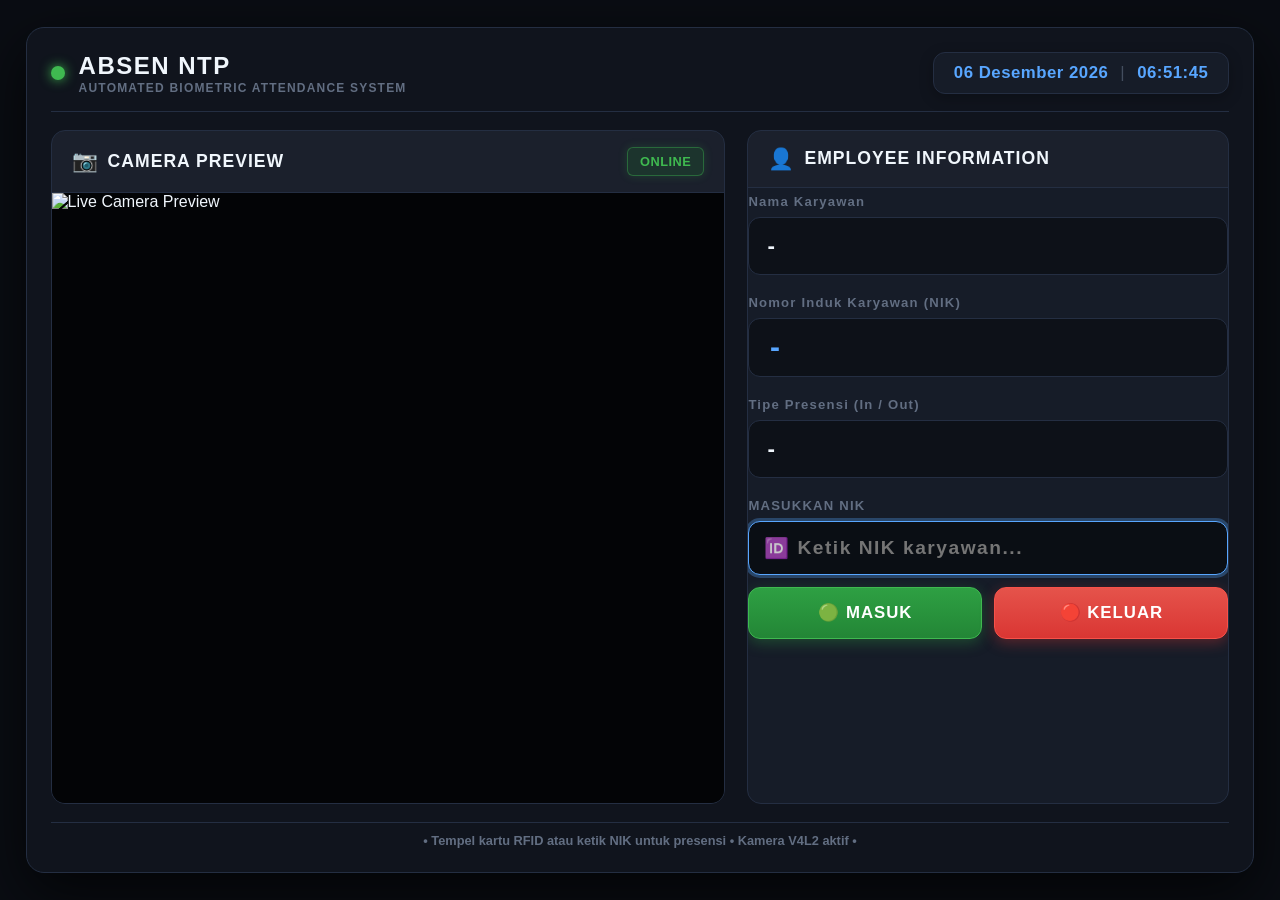
==== absen/static/index.html @ 1f549925 "perf(kiosk): optimize kiosk hold duration to 1.2s and reduce debounce to 0.7s for high-speed multi-u" ====
<!DOCTYPE html>
<html lang="id">
<head>
    <meta charset="UTF-8">
    <meta name="viewport" content="width=device-width, initial-scale=1.0">
    <title>Absen NTP - Biometric Attendance</title>
    <link rel="stylesheet" href="style.css?v=15">
</head>
<body>
    <div class="absen-ntp-container kiosk-container">
        <!-- Area Header -->
        <header class="app-header">
            <div class="logo-area">
                <span class="status-dot"></span>
                <div>
                    <h1>ABSEN NTP</h1>
                    <span class="subtitle">AUTOMATED BIOMETRIC ATTENDANCE SYSTEM</span>
                </div>
            </div>

            <div class="header-right">
                <div class="datetime-badge">
                    <span id="liveDate">-- --- ----</span>
                    <span class="separator">|</span>
                    <span id="liveTime">--:--:--</span>
                </div>
            </div>
        </header>

        <!-- Tata Letak Utama -->
        <main class="main-grid">
            <!-- Panel Kiri: Layar Kamera Webcam -->
            <section class="card camera-section">
                <div class="card-header">
                    <div class="section-title">
                        <span class="title-icon">📷</span>
                        <h2 id="cameraTitle">CAMERA PREVIEW</h2>
                    </div>
                    <span class="badge" id="cameraStatus">STANDBY</span>
                </div>
                
                <div class="camera-viewport">
                    <!-- Siaran Live Stream Kamera Logitech C930e (V4L2) -->
                    <img id="streamVideo" class="camera-stream" src="api/camera/stream" alt="Live Camera Preview">
                    <video id="webcamVideo" class="hidden" autoplay playsinline muted></video>

                    <!-- Overlay Saat Standby / Terjadi Kendala -->
                    <div class="camera-overlay hidden" id="cameraOverlay">
                        <div class="camera-icon" id="cameraIcon">📷</div>
                        <p id="cameraMessage">Menghubungkan kamera...</p>
                        <button id="retryCameraBtn" class="absen-ntp-retry-btn kiosk-retry-btn hidden" type="button">🔄 Hubungkan Ulang Kamera</button>
                    </div>

                    <!-- Panduan Oval Wajah Biometrik -->
                    <div class="face-guide-overlay" id="faceGuide">
                        <div class="face-oval"></div>
                        <div class="face-guide-text">POSISIKAN WAJAH DI DALAM AREA INI</div>
                    </div>

                    <!-- Tampilan Hitung Mundur -->
                    <div class="countdown-overlay hidden" id="countdownOverlay">
                        <span id="countdownNumber">3</span>
                    </div>

                    <!-- Pratinjau Foto Hasil Jepretan -->
                    <img id="capturedPreview" class="captured-preview hidden" alt="Captured Frame">
                    
                    <!-- Efek Lampu Kilat Rana -->
                    <div id="captureFlash" class="capture-flash"></div>
                    
                    <!-- Kanvas Snapshot (Offscreen) -->
                    <canvas id="captureCanvas" class="hidden"></canvas>
                </div>
            </section>

            <!-- Panel Kanan: Informasi Karyawan & Status Presensi -->
            <section class="card info-section">
                <div class="card-header">
                    <div class="section-title">
                        <span class="title-icon">👤</span>
                        <h2>EMPLOYEE INFORMATION</h2>
                    </div>
                </div>
                
                <div class="info-content">
                    <div class="info-group">
                        <label>Nama Karyawan</label>
                        <div class="info-value" id="employeeName">-</div>
                    </div>

                    <div class="info-group">
                        <label>Nomor Induk Karyawan (NIK)</label>
                        <div class="info-value highlight" id="employeeNik">-</div>
                    </div>

                    <div class="info-group">
                        <label>Tipe Presensi (In / Out)</label>
                        <div class="info-value" id="attendanceType" style="font-weight: 800; letter-spacing: 1px;">-</div>
                    </div>

                    <!-- NIK Manual Input & Tombol Masuk/Keluar -->
                    <div class="input-container info-group">
                        <label for="rfidInput">MASUKKAN NIK</label>
                        <div class="input-wrapper">
                            <span class="input-icon">🆔</span>
                            <input type="text" id="rfidInput" class="absen-ntp-input kiosk-input" placeholder="Ketik NIK karyawan..." autocomplete="off" autofocus>
                        </div>
                        <div class="manual-btn-group">
                            <button type="button" id="btnManualMasuk" class="manual-action-btn btn-masuk" title="Tekan untuk presensi Masuk">
                                🟢 MASUK
                            </button>
                            <button type="button" id="btnManualKeluar" class="manual-action-btn btn-keluar" title="Tekan untuk presensi Keluar">
                                🔴 KELUAR
                            </button>
                        </div>
                    </div>
                </div>
            </section>
        </main>

        <!-- Footer -->
        <footer class="app-footer">
            <span>&bull; Tempel kartu RFID atau ketik NIK untuk presensi &bull; Kamera V4L2 aktif &bull;</span>
        </footer>
    </div>

    <script src="app.js?v=28"></script>
</body>
</html>
---- absen/static/style.css ----
:root {
    --bg-main: #0a0d13;
    --bg-absen-ntp: #10141d;
    --bg-kiosk: var(--bg-absen-ntp);
    --card-bg: #161c28;
    --card-border: #242e42;
    --card-hover: #1c2434;
    --primary: #238636;
    --primary-glow: rgba(35, 134, 54, 0.4);
    --accent: #58a6ff;
    --accent-glow: rgba(88, 166, 255, 0.3);
    --text-primary: #f0f6fc;
    --text-secondary: #919eb0;
    --text-muted: #626e82;
    --status-bg: #182030;
    --font-family: -apple-system, BlinkMacSystemFont, "Segoe UI", Roboto, "Helvetica Neue", Arial, sans-serif;
}

* {
    margin: 0;
    padding: 0;
    box-sizing: border-box;
}

html,
body {
    width: 100%;
    height: 100vh;
    overflow: hidden;
    /* Mencegah scroll pada layar desktop */
    background-color: var(--bg-main);
    color: var(--text-primary);
    font-family: var(--font-family);
    display: flex;
    justify-content: center;
    align-items: center;
}

/* Kontainer Utama Layar Penuh */
.absen-ntp-container,
.kiosk-container {
    width: 96vw;
    max-width: 1400px;
    height: 94vh;
    background: var(--bg-absen-ntp);
    border: 1px solid var(--card-border);
    border-radius: 18px;
    padding: 24px;
    box-shadow: 0 20px 60px rgba(0, 0, 0, 0.7);
    display: flex;
    flex-direction: column;
    gap: 18px;
}

/* Mode Fullscreen Browser untuk semua halaman */
:fullscreen .absen-ntp-container,
:-webkit-full-screen .absen-ntp-container,
:fullscreen .kiosk-container,
:-webkit-full-screen .kiosk-container {
    width: 100vw !important;
    height: 100vh !important;
    max-width: 100vw !important;
    max-height: 100vh !important;
    border-radius: 0 !important;
    border: none !important;
    padding: 16px 24px !important;
    box-shadow: none !important;
}

:fullscreen html,
:fullscreen body,
:-webkit-full-screen html,
:-webkit-full-screen body {
    width: 100vw !important;
    height: 100vh !important;
    padding: 0 !important;
    margin: 0 !important;
    overflow: hidden !important;
}

@media (max-height: 800px) {

    html,
    body {
        height: auto;
        min-height: 100vh;
        overflow-y: auto;
    }

    .absen-ntp-container,
    .kiosk-container {
        height: auto;
        min-height: 94vh;
        margin: 14px auto;
    }
}

/* Bagian Header */
.app-header {
    display: flex;
    justify-content: space-between;
    align-items: center;
    border-bottom: 1px solid var(--card-border);
    padding-bottom: 16px;
    flex-shrink: 0;
}

.logo-area {
    display: flex;
    align-items: center;
    gap: 14px;
}

.status-dot {
    width: 14px;
    height: 14px;
    border-radius: 50%;
    background-color: #3fb950;
    box-shadow: 0 0 12px #3fb950;
    animation: pulseDot 2s infinite ease-in-out;
}

@keyframes pulseDot {

    0%,
    100% {
        opacity: 1;
        transform: scale(1);
    }

    50% {
        opacity: 0.6;
        transform: scale(0.9);
    }
}

.logo-area h1 {
    font-size: 1.5rem;
    letter-spacing: 1.5px;
    font-weight: 800;
    color: var(--text-primary);
    line-height: 1.2;
}

.logo-area .subtitle {
    font-size: 0.75rem;
    letter-spacing: 1.2px;
    color: var(--text-muted);
    font-weight: 600;
    display: block;
}

.header-right {
    display: flex;
    align-items: center;
    justify-content: flex-end;
}

.datetime-badge {
    background: var(--card-bg);
    border: 1px solid var(--card-border);
    padding: 10px 20px;
    border-radius: 12px;
    font-size: 1.05rem;
    font-weight: 800;
    color: var(--accent);
    display: flex;
    align-items: center;
    gap: 12px;
    font-variant-numeric: tabular-nums;
    box-shadow: 0 4px 14px rgba(0, 0, 0, 0.25);
    letter-spacing: 0.5px;
}

.datetime-badge .separator {
    color: var(--text-muted);
    font-weight: 400;
    opacity: 0.6;
}

/* Header Action Buttons */
.absen-ntp-toggle-btn,
.kiosk-toggle-btn,
.fullscreen-toggle-btn {
    background: var(--card-bg);
    border: 1px solid var(--card-border);
    color: var(--text-secondary);
    padding: 10px 16px;
    border-radius: 10px;
    font-size: 0.85rem;
    font-weight: 700;
    letter-spacing: 0.8px;
    cursor: pointer;
    transition: all 0.2s ease;
    display: flex;
    align-items: center;
    gap: 6px;
}

.absen-ntp-toggle-btn:hover,
.kiosk-toggle-btn:hover,
.fullscreen-toggle-btn:hover {
    background: #1c2434;
    border-color: var(--accent);
    color: var(--text-primary);
    box-shadow: 0 0 10px var(--accent-glow);
}

.absen-ntp-toggle-btn.active,
.kiosk-toggle-btn.active {
    border-color: #388bfd;
    color: #79c0ff;
    background: rgba(56, 139, 253, 0.15);
}

/* Tata Letak Kisi Utama */
.main-grid {
    display: grid;
    grid-template-columns: 1.4fr 1fr;
    gap: 22px;
    flex-grow: 1;
    min-height: 0;
    /* Mencegah overflow pada child flex */
}

/* Kartu Panel */
.card {
    background-color: var(--card-bg);
    border: 1px solid var(--card-border);
    border-radius: 14px;
    display: flex;
    flex-direction: column;
    overflow: hidden;
}

.card-header {
    display: flex;
    justify-content: space-between;
    align-items: center;
    padding: 16px 20px;
    background: rgba(255, 255, 255, 0.02);
    border-bottom: 1px solid var(--card-border);
}

.section-title {
    display: flex;
    align-items: center;
    gap: 10px;
}

.title-icon {
    font-size: 1.3rem;
}

.card-header h2 {
    font-size: 1.1rem;
    font-weight: 700;
    letter-spacing: 1px;
    color: var(--text-primary);
}

.badge {
    font-size: 0.8rem;
    font-weight: 700;
    padding: 6px 12px;
    border-radius: 6px;
    background: #21262d;
    color: var(--text-muted);
    letter-spacing: 0.5px;
    border: 1px solid rgba(255, 255, 255, 0.1);
    transition: all 0.2s ease;
}

.badge.active {
    background: rgba(35, 134, 54, 0.2);
    color: #3fb950;
    border-color: rgba(63, 185, 80, 0.4);
    box-shadow: 0 0 10px rgba(63, 185, 80, 0.2);
}

.badge.error {
    background: rgba(248, 81, 73, 0.2);
    color: #f85149;
    border-color: rgba(248, 81, 73, 0.4);
    box-shadow: 0 0 10px rgba(248, 81, 73, 0.2);
}

/* Tampilan Feed Kamera */
.camera-section {
    position: relative;
}

.camera-viewport {
    position: relative;
    width: 100%;
    height: 100%;
    min-height: 480px;
    background-color: #030406;
    overflow: hidden;
    display: flex;
    justify-content: center;
    align-items: center;
}

#webcamVideo,
.camera-stream {
    width: 100%;
    height: 100%;
    object-fit: cover;
    display: block;
    transform: none;
    /* Bawaan: Normal (tidak dicerminkan) */
    transition: transform 0.2s ease-in-out;
}

#webcamVideo.mirrored,
.camera-stream.mirrored {
    transform: scaleX(-1);
    /* Dicerminkan jika tombol mirror aktif */
}

/* Panduan Posisi Wajah */
.face-guide-overlay {
    position: absolute;
    top: 0;
    left: 0;
    right: 0;
    bottom: 0;
    display: flex;
    flex-direction: column;
    align-items: center;
    justify-content: center;
    pointer-events: none;
    z-index: 8;
    opacity: 0;
    transition: opacity 0.4s ease;
}

.face-guide-overlay.visible {
    opacity: 1;
}

.face-oval {
    width: 48%;
    height: 68%;
    border: 3px dashed rgba(63, 185, 80, 0.85);
    border-radius: 50%;
    box-shadow: 0 0 20px rgba(63, 185, 80, 0.3);
    animation: ovalGlow 2s infinite ease-in-out;
}

@keyframes ovalGlow {

    0%,
    100% {
        border-color: rgba(63, 185, 80, 0.9);
        box-shadow: 0 0 15px rgba(63, 185, 80, 0.3);
    }

    50% {
        border-color: rgba(121, 192, 255, 0.9);
        box-shadow: 0 0 25px rgba(88, 166, 255, 0.4);
    }
}

.face-guide-text {
    margin-top: 14px;
    font-size: 0.85rem;
    font-weight: 700;
    color: #ffffff;
    background: rgba(0, 0, 0, 0.7);
    padding: 6px 14px;
    border-radius: 20px;
    letter-spacing: 1px;
}

/* Countdown Overlay */
.countdown-overlay {
    position: absolute;
    top: 0;
    left: 0;
    right: 0;
    bottom: 0;
    display: flex;
    align-items: center;
    justify-content: center;
    background: rgba(0, 0, 0, 0.5);
    z-index: 12;
    pointer-events: none;
}

.countdown-overlay.hidden {
    display: none;
}

#countdownNumber {
    font-size: 9rem;
    font-weight: 900;
    color: #ffffff;
    text-shadow: 0 0 30px rgba(88, 166, 255, 1), 0 0 60px rgba(88, 166, 255, 0.8);
    animation: countdownPop 0.9s ease-out infinite;
    user-select: none;
}

@keyframes countdownPop {
    0% {
        transform: scale(0.5);
        opacity: 0.2;
    }

    50% {
        transform: scale(1.15);
        opacity: 1;
    }

    100% {
        transform: scale(1);
        opacity: 0.9;
    }
}

/* Shutter Flash */
.capture-flash {
    position: absolute;
    top: 0;
    left: 0;
    width: 100%;
    height: 100%;
    background: #ffffff;
    opacity: 0;
    z-index: 20;
    pointer-events: none;
}

.capture-flash.flash-active {
    animation: shutterFlash 0.35s ease-out;
}

@keyframes shutterFlash {
    0% {
        opacity: 0.9;
    }

    100% {
        opacity: 0;
    }
}

/* Captured Freeze Frame Preview */
.captured-preview {
    position: absolute;
    top: 0;
    left: 0;
    width: 100%;
    height: 100%;
    object-fit: cover;
    z-index: 15;
    border: 4px solid #2ea043;
    border-radius: 10px;
    transition: border-color 0.3s ease;
}

.captured-preview.preview-out {
    border: 4px solid #f85149 !important;
    box-shadow: 0 0 24px rgba(248, 81, 73, 0.45) !important;
}

.captured-preview.hidden {
    display: none;
}

/* Standby / Error Overlay */
.camera-overlay {
    position: absolute;
    top: 0;
    left: 0;
    right: 0;
    bottom: 0;
    display: flex;
    flex-direction: column;
    align-items: center;
    justify-content: center;
    gap: 14px;
    background: rgba(10, 13, 19, 0.92);
    color: var(--text-secondary);
    padding: 24px;
    text-align: center;
    z-index: 6;
}

.camera-overlay.hidden {
    display: none;
}

.camera-overlay.error {
    color: #f85149;
    background: rgba(16, 20, 29, 0.95);
}

.camera-icon {
    font-size: 3.5rem;
}

.absen-ntp-retry-btn,
.kiosk-retry-btn {
    background: #238636;
    border: 1px solid #2ea043;
    color: #ffffff;
    font-size: 0.95rem;
    font-weight: 700;
    padding: 10px 20px;
    border-radius: 8px;
    cursor: pointer;
    margin-top: 10px;
    transition: all 0.2s ease;
    display: inline-flex;
    align-items: center;
    gap: 8px;
}

.absen-ntp-retry-btn:hover,
.kiosk-retry-btn:hover {
    background: #2ea043;
    box-shadow: 0 0 16px rgba(46, 160, 67, 0.5);
    transform: translateY(-1px);
}

/* Information Panel */
.info-content {
    display: flex;
    flex-direction: column;
    gap: 20px;
    flex-grow: 1;
    justify-content: flex-start;
    padding-top: 6px;
}

.info-group {
    display: flex;
    flex-direction: column;
    gap: 8px;
}

.info-group label,
.info-subgroup label {
    font-size: 0.82rem;
    font-weight: 700;
    letter-spacing: 1.2px;
    color: var(--text-muted);
}

.info-value {
    font-size: 1.4rem;
    font-weight: 700;
    color: var(--text-primary);
    background: #0d1118;
    border: 1px solid var(--card-border);
    padding: 14px 18px;
    border-radius: 12px;
    min-height: 58px;
    display: flex;
    align-items: center;
    letter-spacing: 0.5px;
    transition: all 0.25s ease;
}

.info-value:hover {
    border-color: #303e58;
}

.info-value.highlight {
    color: var(--accent);
    font-family: monospace;
    font-size: 1.55rem;
    font-weight: 800;
}

.text-invalid {
    color: #ff7b72 !important;
    font-weight: 800 !important;
    letter-spacing: 1px;
    text-shadow: 0 0 10px rgba(248, 81, 73, 0.4);
}

.info-group-inline {
    display: grid;
    grid-template-columns: 1fr 1fr;
    gap: 14px;
}

.info-value.small {
    font-size: 1.1rem;
    min-height: 48px;
    padding: 12px 16px;
    font-variant-numeric: tabular-nums;
}

/* Status Banner (Ultra prominent) */
.status-banner {
    border-radius: 10px;
    padding: 16px;
    text-align: center;
    margin-top: 4px;
    border: 2px solid var(--card-border);
    transition: all 0.3s cubic-bezier(0.4, 0, 0.2, 1);
    box-shadow: 0 4px 16px rgba(0, 0, 0, 0.3);
}

.status-label {
    font-size: 0.7rem;
    font-weight: 800;
    letter-spacing: 1.5px;
    color: var(--text-muted);
    margin-bottom: 4px;
    text-transform: uppercase;
}

.status-text {
    font-size: 1.25rem;
    font-weight: 800;
    letter-spacing: 1.2px;
    color: var(--accent);
}

/* State Themes */
.status-banner.state-idle {
    background: #141b27;
    border-color: #27354d;
}

.status-banner.state-idle .status-text {
    color: var(--accent);
}

.status-banner.state-identifying {
    background: #13243d;
    border-color: #388bfd;
    box-shadow: 0 0 16px rgba(56, 139, 253, 0.25);
}

.status-banner.state-identifying .status-text {
    color: #79c0ff;
}

.status-banner.state-employee_found,
.status-banner.state-camera_ready {
    background: #0f2d1e;
    border-color: #238636;
    box-shadow: 0 0 16px rgba(46, 160, 67, 0.25);
}

.status-banner.state-employee_found .status-text,
.status-banner.state-camera_ready .status-text {
    color: #3fb950;
}

.status-banner.state-countdown {
    background: #332710;
    border-color: #d29922;
    box-shadow: 0 0 16px rgba(210, 153, 34, 0.25);
}

.status-banner.state-countdown .status-text {
    color: #e3b341;
}

.status-banner.state-capturing,
.status-banner.state-saving {
    background: #1f2735;
    border-color: #8b949e;
}

.status-banner.state-capturing .status-text,
.status-banner.state-saving .status-text {
    color: #f0f6fc;
}

.status-banner.state-success {
    background: #0b3d1e;
    border-color: #3fb950;
    box-shadow: 0 0 24px rgba(63, 185, 80, 0.4);
}

.status-banner.state-success .status-text {
    color: #56d364;
    font-size: 1.35rem;
}

/* Status Banner Presensi KELUAR (Merah Elegan / High Visibility) */
.status-banner.state-success-out,
.status-banner.state-out,
.status-banner.state-keluar {
    background: #381216 !important;
    border-color: #f85149 !important;
    box-shadow: 0 0 26px rgba(248, 81, 73, 0.5) !important;
}

.status-banner.state-success-out .status-text,
.status-banner.state-out .status-text,
.status-banner.state-keluar .status-text {
    color: #ff7b72 !important;
    font-size: 1.35rem !important;
    text-shadow: 0 0 10px rgba(248, 81, 73, 0.4);
}

.status-banner.state-error {
    background: #3d1515;
    border-color: #f85149;
    box-shadow: 0 0 20px rgba(248, 81, 73, 0.3);
}

.status-banner.state-error .status-text {
    color: #f85149;
}

/* RFID Input Area & Dual Mode Selector */
.mode-select-btn {
    cursor: pointer;
    font-family: inherit;
    font-weight: 700;
    transition: all 0.2s ease;
}

.mode-select-btn:hover {
    transform: translateY(-1px);
    box-shadow: 0 4px 12px rgba(0, 0, 0, 0.25);
}

.mode-select-btn:active {
    transform: translateY(0);
}

.input-container {
    display: flex;
    flex-direction: column;
    gap: 8px;
    margin-top: 0;
    padding-top: 0;
}

.input-container label {
    font-size: 0.82rem;
    font-weight: 700;
    letter-spacing: 1.2px;
    color: var(--text-muted);
    text-transform: uppercase;
}

.input-wrapper {
    position: relative;
    display: flex;
    align-items: center;
}

.input-icon {
    position: absolute;
    left: 16px;
    font-size: 1.25rem;
    pointer-events: none;
    opacity: 0.8;
}

.absen-ntp-input,
.kiosk-input {
    width: 100%;
    height: 54px;
    background: #0a0e14;
    border: 1px solid var(--card-border);
    color: var(--text-primary);
    font-size: 1.2rem;
    font-weight: 700;
    padding: 12px 14px 12px 48px;
    border-radius: 12px;
    outline: none;
    transition: all 0.25s ease;
    letter-spacing: 1.5px;
}

.absen-ntp-input:focus,
.kiosk-input:focus {
    border-color: var(--accent);
    box-shadow: 0 0 0 3px var(--accent-glow);
}

.absen-ntp-input:disabled,
.kiosk-input:disabled {
    opacity: 0.4;
    cursor: not-allowed;
}

/* Tombol Masuk & Keluar Sejajar Sama Besar */
.manual-btn-group {
    display: grid;
    grid-template-columns: 1fr 1fr;
    gap: 12px;
    margin-top: 4px;
}

.manual-action-btn {
    height: 52px;
    border-radius: 12px;
    font-size: 1.05rem;
    font-weight: 800;
    letter-spacing: 1px;
    cursor: pointer;
    display: inline-flex;
    align-items: center;
    justify-content: center;
    gap: 8px;
    transition: all 0.2s cubic-bezier(0.4, 0, 0.2, 1);
    font-family: inherit;
    user-select: none;
}

.manual-action-btn:hover {
    transform: translateY(-2px);
}

.manual-action-btn:active {
    transform: translateY(0);
}

.manual-action-btn.btn-masuk {
    background: linear-gradient(180deg, #2ea043 0%, #238636 100%);
    border: 1px solid #3fb950;
    color: #ffffff;
    box-shadow: 0 4px 14px rgba(46, 160, 67, 0.35);
}

.manual-action-btn.btn-masuk:hover {
    background: linear-gradient(180deg, #3fb950 0%, #2ea043 100%);
    box-shadow: 0 6px 20px rgba(46, 160, 67, 0.55);
}

.manual-action-btn.btn-keluar {
    background: linear-gradient(180deg, #e5534b 0%, #da3633 100%);
    border: 1px solid #f85149;
    color: #ffffff;
    box-shadow: 0 4px 14px rgba(218, 54, 51, 0.35);
}

.manual-action-btn.btn-keluar:hover {
    background: linear-gradient(180deg, #f85149 0%, #da3633 100%);
    box-shadow: 0 6px 20px rgba(248, 81, 73, 0.55);
}

.manual-action-btn:disabled {
    opacity: 0.45;
    cursor: not-allowed;
    transform: none !important;
    box-shadow: none !important;
}

/* Footer */
.app-footer {
    text-align: center;
    border-top: 1px solid var(--card-border);
    padding-top: 10px;
    font-size: 0.8rem;
    color: var(--text-muted);
    font-weight: 600;
    flex-shrink: 0;
}

/* Utility */
.hidden {
    display: none !important;
}

/* Responsive Breakpoints for smaller screens or tablets */
@media (max-width: 992px) {

    html,
    body {
        height: auto;
        overflow-y: auto;
    }

    .absen-ntp-container,
    .kiosk-container {
        height: auto;
        width: 98vw;
        padding: 16px;
    }

    .main-grid {
        grid-template-columns: 1fr;
    }

    .camera-viewport {
        aspect-ratio: 4 / 3;
        min-height: 380px;
    }
}

/* ==========================================================================
   Employee Management Page Styles
   ========================================================================== */
.admin-grid {
    display: grid;
    grid-template-columns: 380px 1fr;
    gap: 22px;
    flex-grow: 1;
    min-height: 0;
}

@media (max-width: 992px) {
    .admin-grid {
        grid-template-columns: 1fr;
    }
}

.form-card,
.table-card {
    display: flex;
    flex-direction: column;
    overflow: hidden;
}

.form-scrollable-area {
    overflow-y: auto;
    flex-grow: 1;
    min-height: 0;
}

/* Custom Scrollbar untuk semua panel scrollable */
.form-scrollable-area::-webkit-scrollbar,
.gallery-grid::-webkit-scrollbar,
.table-wrapper::-webkit-scrollbar {
    width: 6px;
    height: 6px;
}

.form-scrollable-area::-webkit-scrollbar-thumb,
.gallery-grid::-webkit-scrollbar-thumb,
.table-wrapper::-webkit-scrollbar-thumb {
    background: var(--card-border);
    border-radius: 4px;
}

.form-scrollable-area::-webkit-scrollbar-thumb:hover,
.gallery-grid::-webkit-scrollbar-thumb:hover,
.table-wrapper::-webkit-scrollbar-thumb:hover {
    background: #388bfd;
}

.admin-form {
    display: flex;
    flex-direction: column;
    gap: 12px;
    padding: 6px 0;
}

.admin-input-group {
    display: flex;
    flex-direction: column;
    gap: 4px;
}

.admin-input-group label {
    font-size: 0.8rem;
    font-weight: 700;
    color: var(--text-secondary);
    text-transform: uppercase;
    letter-spacing: 0.5px;
}

.admin-input {
    width: 100%;
    background: #0a0e14;
    border: 1px solid var(--card-border);
    color: var(--text-primary);
    font-size: 0.9rem;
    font-weight: 600;
    padding: 10px 12px;
    border-radius: 8px;
    outline: none;
    transition: all 0.2s ease;
}

.admin-input:focus {
    border-color: var(--accent);
    box-shadow: 0 0 0 3px var(--accent-glow);
}

.admin-hint {
    font-size: 0.72rem;
    color: var(--text-muted);
    line-height: 1.3;
}

.btn-primary {
    background: #238636;
    border: 1px solid #2ea043;
    color: #ffffff;
    font-size: 0.9rem;
    font-weight: 700;
    padding: 11px 16px;
    border-radius: 8px;
    cursor: pointer;
    transition: all 0.2s ease;
    display: flex;
    align-items: center;
    justify-content: center;
    gap: 8px;
    margin-top: 6px;
}

.btn-primary:hover {
    background: #2ea043;
    box-shadow: 0 0 16px rgba(46, 160, 67, 0.4);
    transform: translateY(-1px);
}

.table-toolbar {
    display: flex;
    justify-content: space-between;
    align-items: center;
    gap: 12px;
    margin-bottom: 14px;
}

.search-input {
    max-width: 300px;
}

.table-wrapper {
    flex-grow: 1;
    overflow-y: auto;
    border: 1px solid var(--card-border);
    border-radius: 10px;
    background: #0c1017;
}

.data-table {
    width: 100%;
    border-collapse: collapse;
    font-size: 0.9rem;
    text-align: left;
}

.data-table th {
    background: #141a24;
    color: var(--text-secondary);
    font-weight: 700;
    padding: 12px 16px;
    border-bottom: 2px solid var(--card-border);
    position: sticky;
    top: 0;
    z-index: 2;
    text-transform: uppercase;
    font-size: 0.78rem;
    letter-spacing: 0.6px;
}

.data-table td {
    padding: 12px 16px;
    border-bottom: 1px solid rgba(36, 46, 66, 0.6);
    color: var(--text-primary);
}

.data-table tr:hover td {
    background: rgba(88, 166, 255, 0.05);
}

.badge-active {
    background: rgba(35, 134, 54, 0.2);
    color: #3fb950;
    border: 1px solid rgba(56, 139, 253, 0.3);
    padding: 4px 10px;
    border-radius: 12px;
    font-size: 0.75rem;
    font-weight: 700;
}

.btn-delete {
    background: rgba(248, 81, 73, 0.1);
    border: 1px solid rgba(248, 81, 73, 0.4);
    color: #f85149;
    padding: 6px 12px;
    border-radius: 6px;
    font-size: 0.8rem;
    font-weight: 700;
    cursor: pointer;
    transition: all 0.2s ease;
}

.btn-delete:hover {
    background: #da3633;
    color: #ffffff;
    box-shadow: 0 0 10px rgba(218, 54, 51, 0.5);
}

.alert-box {
    padding: 12px 14px;
    border-radius: 8px;
    font-size: 0.85rem;
    font-weight: 600;
    margin-top: 10px;
    display: none;
}

.alert-box.success {
    display: block;
    background: rgba(35, 134, 54, 0.2);
    border: 1px solid #238636;
    color: #3fb950;
}

.alert-box.error {
    display: block;
    background: rgba(248, 81, 73, 0.2);
    border: 1px solid #da3633;
    color: #f85149;
}

/* ==========================================================================
   Navigation Tabs & Header Links
   ========================================================================== */
.nav-tabs {
    display: flex;
    align-items: center;
    gap: 8px;
    flex-wrap: wrap;
}

.nav-btn {
    display: inline-flex;
    align-items: center;
    gap: 6px;
    padding: 8px 14px;
    border-radius: 8px;
    font-size: 0.82rem;
    font-weight: 700;
    color: var(--text-secondary);
    background: rgba(22, 27, 34, 0.8);
    border: 1px solid var(--card-border);
    text-decoration: none;
    transition: all 0.2s ease;
}

.nav-btn:hover {
    color: var(--text-primary);
    border-color: var(--accent);
    background: rgba(30, 38, 48, 0.9);
}

.nav-btn.active {
    color: #ffffff;
    background: linear-gradient(135deg, #1f6feb 0%, #1158c7 100%);
    border-color: #388bfd;
    box-shadow: 0 0 12px rgba(31, 111, 235, 0.4);
}

/* ==========================================================================
   Stats Summary Bar
   ========================================================================== */
.stats-bar {
    display: grid;
    grid-template-columns: repeat(auto-fit, minmax(180px, 1fr));
    gap: 14px;
    margin-bottom: 18px;
}

.stat-card {
    background: rgba(16, 21, 30, 0.7);
    border: 1px solid var(--card-border);
    border-radius: 10px;
    padding: 14px 18px;
    display: flex;
    flex-direction: column;
    gap: 4px;
}

.stat-card .stat-label {
    font-size: 0.74rem;
    font-weight: 700;
    color: var(--text-muted);
    text-transform: uppercase;
    letter-spacing: 0.5px;
}

.stat-card .stat-value {
    font-size: 1.35rem;
    font-weight: 800;
    color: var(--text-primary);
}

.stat-card .stat-value.highlight {
    color: var(--accent);
}

.stat-card .stat-value.success {
    color: #3fb950;
}

/* ==========================================================================
   Attendance Photo Gallery Styles
   ========================================================================== */
.gallery-layout {
    display: flex;
    flex-direction: column;
    gap: 18px;
    flex-grow: 1;
    min-height: 0;
}

.gallery-grid {
    display: grid;
    grid-template-columns: repeat(auto-fill, minmax(230px, 1fr));
    gap: 18px;
    overflow-y: auto;
    padding-bottom: 16px;
    flex-grow: 1;
}

.gallery-card {
    background: #0d1219;
    border: 1px solid var(--card-border);
    border-radius: 12px;
    overflow: hidden;
    display: flex;
    flex-direction: column;
    transition: all 0.25s cubic-bezier(0.16, 1, 0.3, 1);
    box-shadow: 0 4px 12px rgba(0, 0, 0, 0.3);
}

.gallery-card:hover {
    transform: translateY(-4px);
    border-color: var(--accent);
    box-shadow: 0 8px 24px rgba(31, 111, 235, 0.25);
}

.gallery-thumb-wrap {
    position: relative;
    width: 100%;
    height: 160px;
    background: #030406;
    cursor: pointer;
    overflow: hidden;
}

.gallery-thumb-wrap img {
    width: 100%;
    height: 100%;
    object-fit: cover;
    transition: transform 0.3s ease;
}

.gallery-thumb-wrap:hover img {
    transform: scale(1.06);
}

.gallery-thumb-overlay {
    position: absolute;
    top: 0;
    left: 0;
    right: 0;
    bottom: 0;
    background: rgba(0, 0, 0, 0.45);
    display: flex;
    align-items: center;
    justify-content: center;
    opacity: 0;
    transition: opacity 0.2s ease;
    font-size: 1.5rem;
    color: #ffffff;
}

.gallery-thumb-wrap:hover .gallery-thumb-overlay {
    opacity: 1;
}

.gallery-card-body {
    padding: 12px 14px;
    display: flex;
    flex-direction: column;
    gap: 5px;
    flex-grow: 1;
}

.gallery-name {
    font-size: 0.95rem;
    font-weight: 700;
    color: #ffffff;
    white-space: nowrap;
    overflow: hidden;
    text-overflow: ellipsis;
}

.gallery-nik {
    font-size: 0.8rem;
    font-weight: 600;
    color: var(--accent);
}

.gallery-time {
    font-size: 0.76rem;
    color: var(--text-muted);
    margin-top: 4px;
    display: flex;
    align-items: center;
    gap: 5px;
}

/* ==========================================================================
   Full-Resolution Photo Modal Viewer
   ========================================================================== */
.photo-modal {
    position: fixed;
    top: 0;
    left: 0;
    right: 0;
    bottom: 0;
    background: rgba(4, 7, 12, 0.88);
    backdrop-filter: blur(8px);
    z-index: 1000;
    display: flex;
    align-items: center;
    justify-content: center;
    padding: 20px;
}

.photo-modal.hidden {
    display: none;
}

.photo-modal-content {
    position: relative;
    max-width: 720px;
    width: 100%;
    background: #0d1219;
    border: 1px solid var(--card-border);
    border-radius: 14px;
    padding: 18px;
    box-shadow: 0 16px 40px rgba(0, 0, 0, 0.7);
    display: flex;
    flex-direction: column;
    gap: 12px;
}

.photo-modal-img {
    width: 100%;
    max-height: 65vh;
    object-fit: contain;
    border-radius: 8px;
    background: #000000;
    border: 1px solid rgba(255, 255, 255, 0.08);
}

.photo-modal-header {
    display: flex;
    justify-content: space-between;
    align-items: center;
}

.photo-modal-close {
    background: rgba(255, 255, 255, 0.1);
    border: none;
    color: #ffffff;
    font-size: 1.1rem;
    width: 32px;
    height: 32px;
    border-radius: 50%;
    cursor: pointer;
    display: flex;
    align-items: center;
    justify-content: center;
    transition: background 0.2s ease;
}

.photo-modal-close:hover {
    background: rgba(248, 81, 73, 0.4);
}
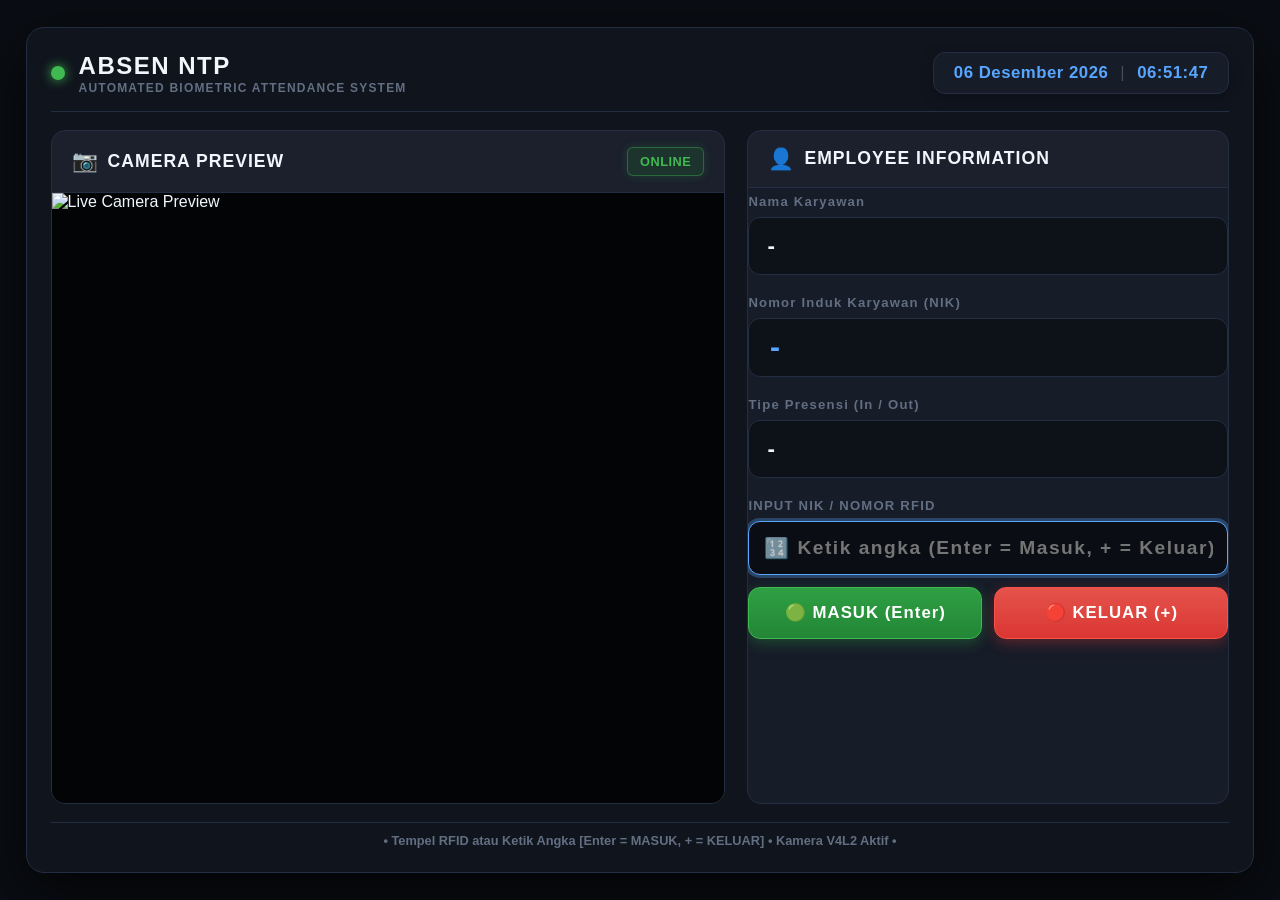
==== commit b927bdb8: "feat(input): enforce numeric-only input and bind Enter for IN (Masuk) and Plus (+) for OUT (Keluar) " ====
--- a/absen/static/index.html
+++ b/absen/static/index.html
@@ -98,19 +98,19 @@
                         <div class="info-value" id="attendanceType" style="font-weight: 800; letter-spacing: 1px;">-</div>
                     </div>
 
-                    <!-- NIK Manual Input & Tombol Masuk/Keluar -->
+                    <!-- NIK / RFID Manual Input & Tombol Masuk/Keluar -->
                     <div class="input-container info-group">
-                        <label for="rfidInput">MASUKKAN NIK</label>
+                        <label for="rfidInput">INPUT NIK / NOMOR RFID</label>
                         <div class="input-wrapper">
-                            <span class="input-icon">🆔</span>
-                            <input type="text" id="rfidInput" class="absen-ntp-input kiosk-input" placeholder="Ketik NIK karyawan..." autocomplete="off" autofocus>
+                            <span class="input-icon">🔢</span>
+                            <input type="text" id="rfidInput" class="absen-ntp-input kiosk-input" placeholder="Ketik angka (Enter = Masuk, + = Keluar)..." inputmode="numeric" pattern="[0-9]*" autocomplete="off" autofocus>
                         </div>
                         <div class="manual-btn-group">
-                            <button type="button" id="btnManualMasuk" class="manual-action-btn btn-masuk" title="Tekan untuk presensi Masuk">
-                                🟢 MASUK
+                            <button type="button" id="btnManualMasuk" class="manual-action-btn btn-masuk" title="Tekan Enter atau klik untuk Presensi Masuk">
+                                🟢 MASUK (Enter)
                             </button>
-                            <button type="button" id="btnManualKeluar" class="manual-action-btn btn-keluar" title="Tekan untuk presensi Keluar">
-                                🔴 KELUAR
+                            <button type="button" id="btnManualKeluar" class="manual-action-btn btn-keluar" title="Tekan tombol + atau klik untuk Presensi Keluar">
+                                🔴 KELUAR (+)
                             </button>
                         </div>
                     </div>
@@ -120,10 +120,10 @@
 
         <!-- Footer -->
         <footer class="app-footer">
-            <span>&bull; Tempel kartu RFID atau ketik NIK untuk presensi &bull; Kamera V4L2 aktif &bull;</span>
+            <span>&bull; Tempel RFID atau Ketik Angka [Enter = MASUK, + = KELUAR] &bull; Kamera V4L2 Aktif &bull;</span>
         </footer>
     </div>
 
-    <script src="app.js?v=28"></script>
+    <script src="app.js?v=29"></script>
 </body>
 </html>
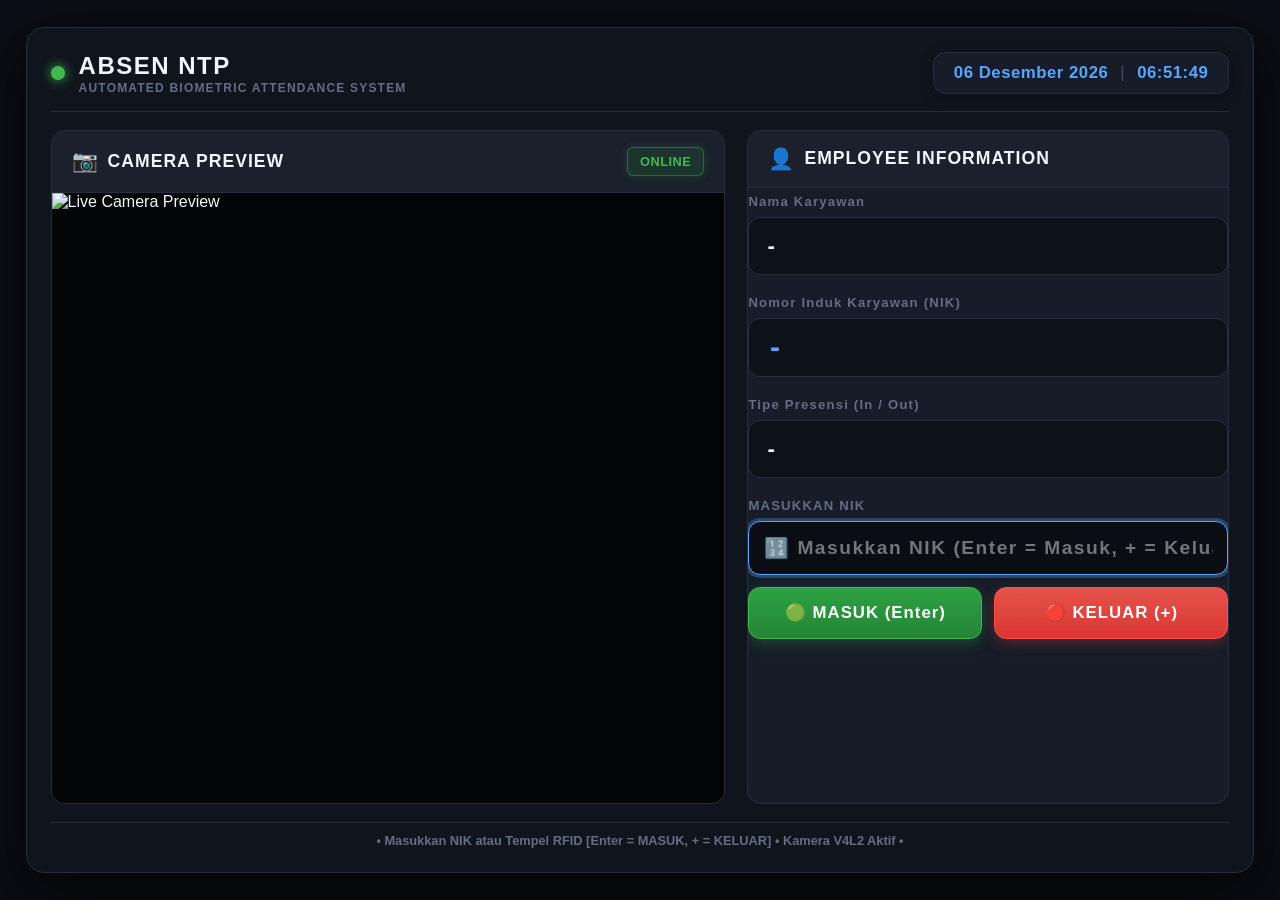
==== commit 818e7109: "Fix numpad key mapping with NumLock ON/OFF support and update input label to MASUKKAN NIK" ====
--- a/absen/static/index.html
+++ b/absen/static/index.html
@@ -98,12 +98,12 @@
                         <div class="info-value" id="attendanceType" style="font-weight: 800; letter-spacing: 1px;">-</div>
                     </div>
 
-                    <!-- NIK / RFID Manual Input & Tombol Masuk/Keluar -->
+                    <!-- NIK Manual Input & Tombol Masuk/Keluar -->
                     <div class="input-container info-group">
-                        <label for="rfidInput">INPUT NIK / NOMOR RFID</label>
+                        <label for="rfidInput">MASUKKAN NIK</label>
                         <div class="input-wrapper">
                             <span class="input-icon">🔢</span>
-                            <input type="text" id="rfidInput" class="absen-ntp-input kiosk-input" placeholder="Ketik angka (Enter = Masuk, + = Keluar)..." inputmode="numeric" pattern="[0-9]*" autocomplete="off" autofocus>
+                            <input type="text" id="rfidInput" class="absen-ntp-input kiosk-input" placeholder="Masukkan NIK (Enter = Masuk, + = Keluar)..." inputmode="numeric" pattern="[0-9]*" autocomplete="off" autofocus>
                         </div>
                         <div class="manual-btn-group">
                             <button type="button" id="btnManualMasuk" class="manual-action-btn btn-masuk" title="Tekan Enter atau klik untuk Presensi Masuk">
@@ -120,10 +120,10 @@
 
         <!-- Footer -->
         <footer class="app-footer">
-            <span>&bull; Tempel RFID atau Ketik Angka [Enter = MASUK, + = KELUAR] &bull; Kamera V4L2 Aktif &bull;</span>
+            <span>&bull; Masukkan NIK atau Tempel RFID [Enter = MASUK, + = KELUAR] &bull; Kamera V4L2 Aktif &bull;</span>
         </footer>
     </div>
 
-    <script src="app.js?v=29"></script>
+    <script src="app.js?v=30"></script>
 </body>
 </html>
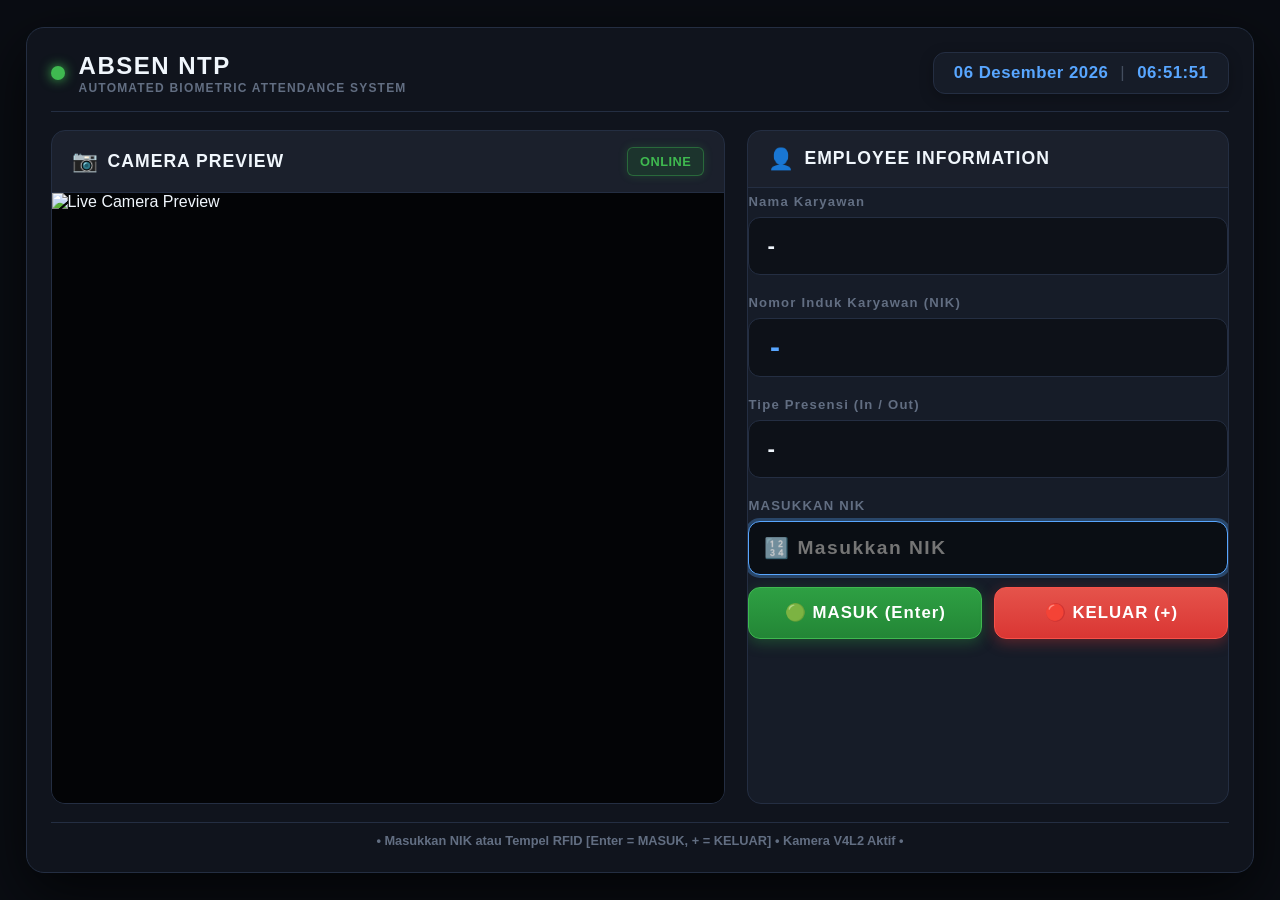
==== commit c4749a7d: "Simplify input placeholder to Masukkan NIK" ====
--- a/absen/static/index.html
+++ b/absen/static/index.html
@@ -103,7 +103,7 @@
                         <label for="rfidInput">MASUKKAN NIK</label>
                         <div class="input-wrapper">
                             <span class="input-icon">🔢</span>
-                            <input type="text" id="rfidInput" class="absen-ntp-input kiosk-input" placeholder="Masukkan NIK (Enter = Masuk, + = Keluar)..." inputmode="numeric" pattern="[0-9]*" autocomplete="off" autofocus>
+                            <input type="text" id="rfidInput" class="absen-ntp-input kiosk-input" placeholder="Masukkan NIK" inputmode="numeric" pattern="[0-9]*" autocomplete="off" autofocus>
                         </div>
                         <div class="manual-btn-group">
                             <button type="button" id="btnManualMasuk" class="manual-action-btn btn-masuk" title="Tekan Enter atau klik untuk Presensi Masuk">
@@ -124,6 +124,6 @@
         </footer>
     </div>
 
-    <script src="app.js?v=30"></script>
+    <script src="app.js?v=31"></script>
 </body>
 </html>
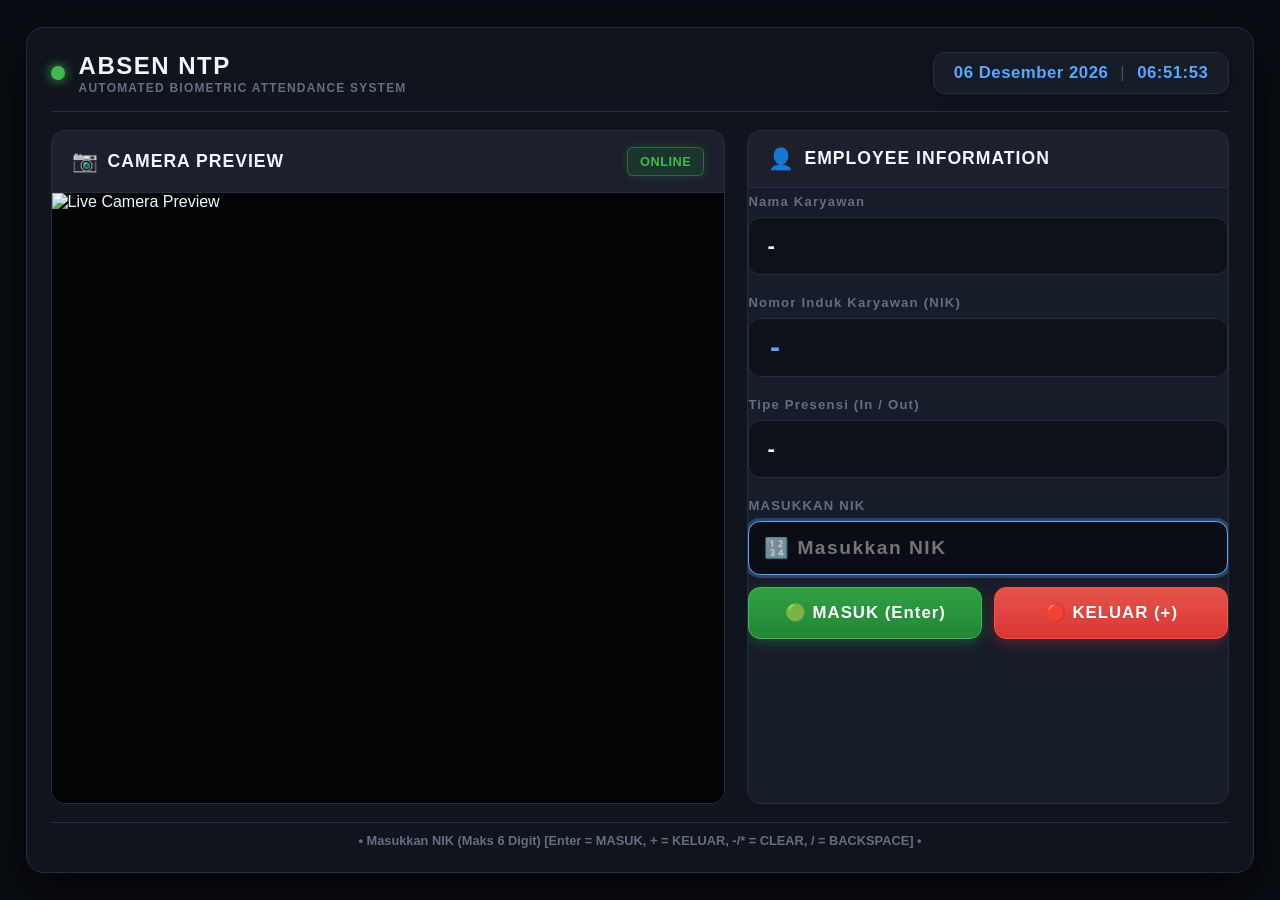
==== commit 6beb2831: "feat(numpad): refine numpad key mapping (- and * = CLEAR, / = BACKSPACE, + = OUT, Enter = IN, max 6 " ====
--- a/absen/static/index.html
+++ b/absen/static/index.html
@@ -103,7 +103,7 @@
                         <label for="rfidInput">MASUKKAN NIK</label>
                         <div class="input-wrapper">
                             <span class="input-icon">🔢</span>
-                            <input type="text" id="rfidInput" class="absen-ntp-input kiosk-input" placeholder="Masukkan NIK" inputmode="numeric" pattern="[0-9]*" autocomplete="off" autofocus>
+                            <input type="text" id="rfidInput" class="absen-ntp-input kiosk-input" placeholder="Masukkan NIK" inputmode="numeric" pattern="[0-9]*" maxlength="6" autocomplete="off" autofocus>
                         </div>
                         <div class="manual-btn-group">
                             <button type="button" id="btnManualMasuk" class="manual-action-btn btn-masuk" title="Tekan Enter atau klik untuk Presensi Masuk">
@@ -120,10 +120,10 @@
 
         <!-- Footer -->
         <footer class="app-footer">
-            <span>&bull; Masukkan NIK atau Tempel RFID [Enter = MASUK, + = KELUAR] &bull; Kamera V4L2 Aktif &bull;</span>
+            <span>&bull; Masukkan NIK (Maks 6 Digit) [Enter = MASUK, + = KELUAR, -/* = CLEAR, / = BACKSPACE] &bull;</span>
         </footer>
     </div>
 
-    <script src="app.js?v=31"></script>
+    <script src="app.js?v=32"></script>
 </body>
 </html>
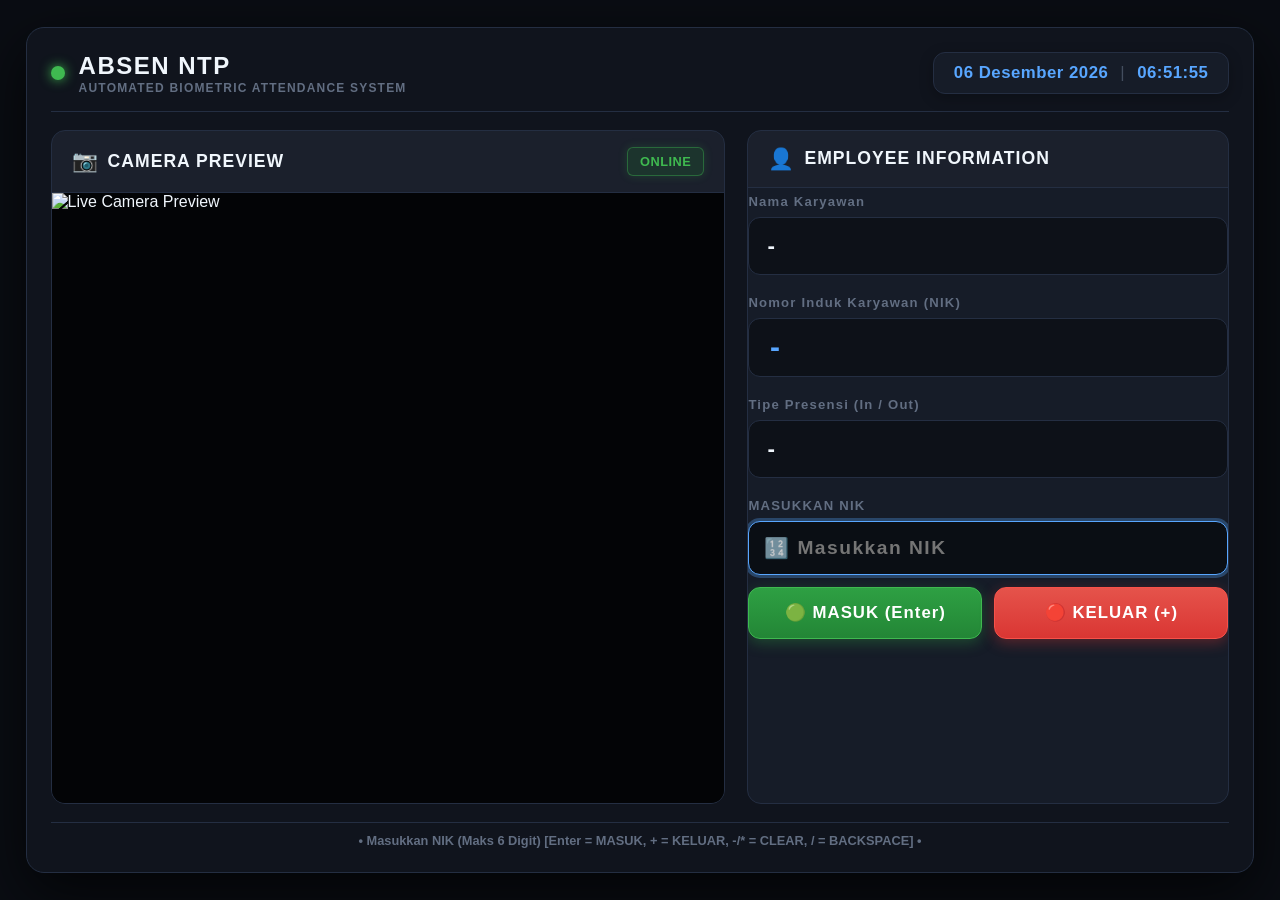
==== commit 86d63d5e: "fix(input): strictly isolate side numpad keys, block top-row numbers, and block main backspace" ====
--- a/absen/static/index.html
+++ b/absen/static/index.html
@@ -124,6 +124,6 @@
         </footer>
     </div>
 
-    <script src="app.js?v=32"></script>
+    <script src="app.js?v=34"></script>
 </body>
 </html>
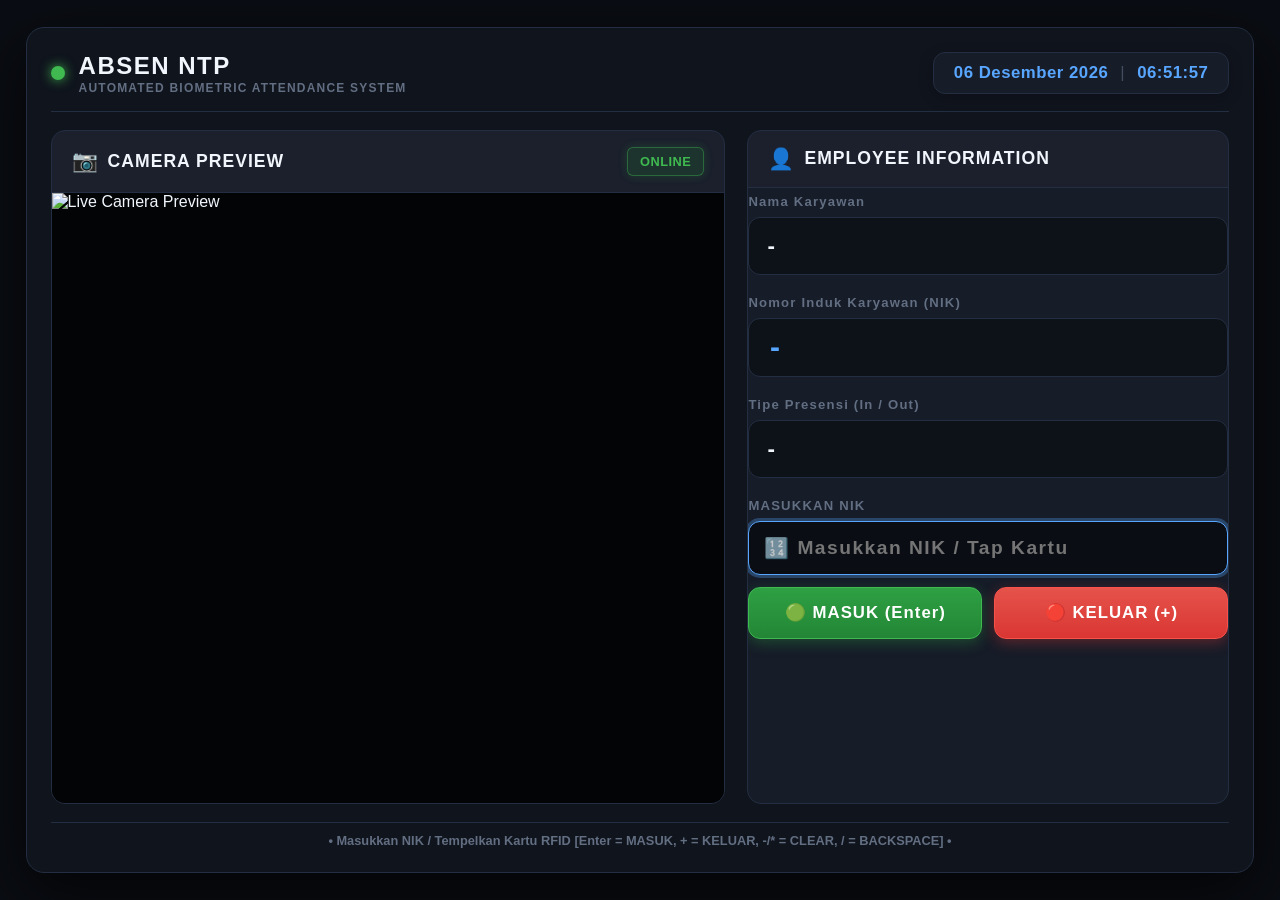
==== commit 5b33379e: "fix(input): allow NIK typing, Numpad and RFID card tap without blocking, ensure DB commit" ====
--- a/absen/static/index.html
+++ b/absen/static/index.html
@@ -103,7 +103,7 @@
                         <label for="rfidInput">MASUKKAN NIK</label>
                         <div class="input-wrapper">
                             <span class="input-icon">🔢</span>
-                            <input type="text" id="rfidInput" class="absen-ntp-input kiosk-input" placeholder="Masukkan NIK" inputmode="numeric" pattern="[0-9]*" maxlength="6" autocomplete="off" autofocus>
+                            <input type="text" id="rfidInput" class="absen-ntp-input kiosk-input" placeholder="Masukkan NIK / Tap Kartu" inputmode="numeric" pattern="[0-9]*" maxlength="32" autocomplete="off" autofocus>
                         </div>
                         <div class="manual-btn-group">
                             <button type="button" id="btnManualMasuk" class="manual-action-btn btn-masuk" title="Tekan Enter atau klik untuk Presensi Masuk">
@@ -120,10 +120,10 @@
 
         <!-- Footer -->
         <footer class="app-footer">
-            <span>&bull; Masukkan NIK (Maks 6 Digit) [Enter = MASUK, + = KELUAR, -/* = CLEAR, / = BACKSPACE] &bull;</span>
+            <span>&bull; Masukkan NIK / Tempelkan Kartu RFID [Enter = MASUK, + = KELUAR, -/* = CLEAR, / = BACKSPACE] &bull;</span>
         </footer>
     </div>
 
-    <script src="app.js?v=34"></script>
+    <script src="app.js?v=35"></script>
 </body>
 </html>
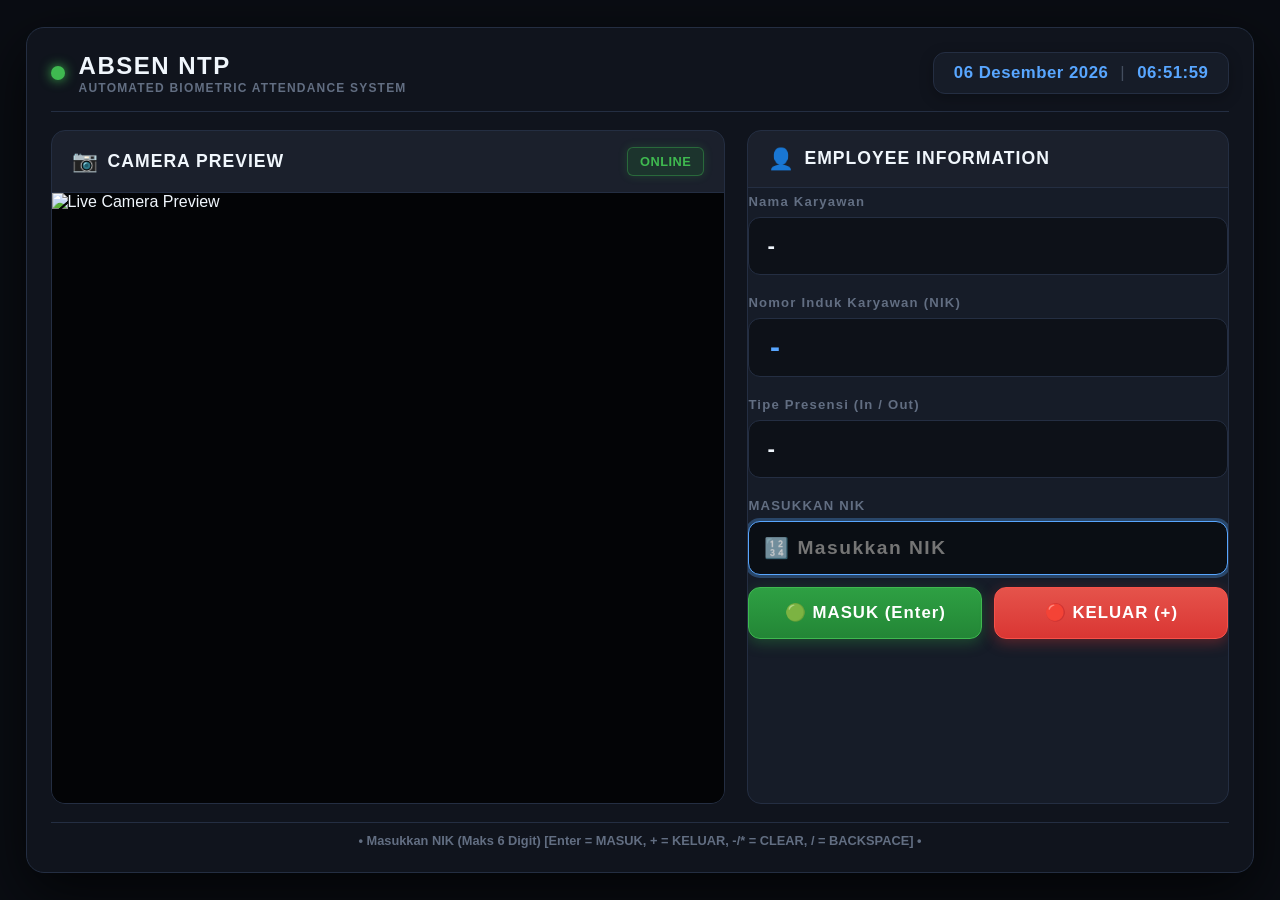
==== commit d598a789: "fix(input): strictly lock input to right-side numpad only (maks 6 digit NIK)" ====
--- a/absen/static/index.html
+++ b/absen/static/index.html
@@ -103,7 +103,7 @@
                         <label for="rfidInput">MASUKKAN NIK</label>
                         <div class="input-wrapper">
                             <span class="input-icon">🔢</span>
-                            <input type="text" id="rfidInput" class="absen-ntp-input kiosk-input" placeholder="Masukkan NIK / Tap Kartu" inputmode="numeric" pattern="[0-9]*" maxlength="32" autocomplete="off" autofocus>
+                            <input type="text" id="rfidInput" class="absen-ntp-input kiosk-input" placeholder="Masukkan NIK" inputmode="numeric" pattern="[0-9]*" maxlength="6" autocomplete="off" autofocus>
                         </div>
                         <div class="manual-btn-group">
                             <button type="button" id="btnManualMasuk" class="manual-action-btn btn-masuk" title="Tekan Enter atau klik untuk Presensi Masuk">
@@ -120,10 +120,10 @@
 
         <!-- Footer -->
         <footer class="app-footer">
-            <span>&bull; Masukkan NIK / Tempelkan Kartu RFID [Enter = MASUK, + = KELUAR, -/* = CLEAR, / = BACKSPACE] &bull;</span>
+            <span>&bull; Masukkan NIK (Maks 6 Digit) [Enter = MASUK, + = KELUAR, -/* = CLEAR, / = BACKSPACE] &bull;</span>
         </footer>
     </div>
 
-    <script src="app.js?v=35"></script>
+    <script src="app.js?v=36"></script>
 </body>
 </html>
